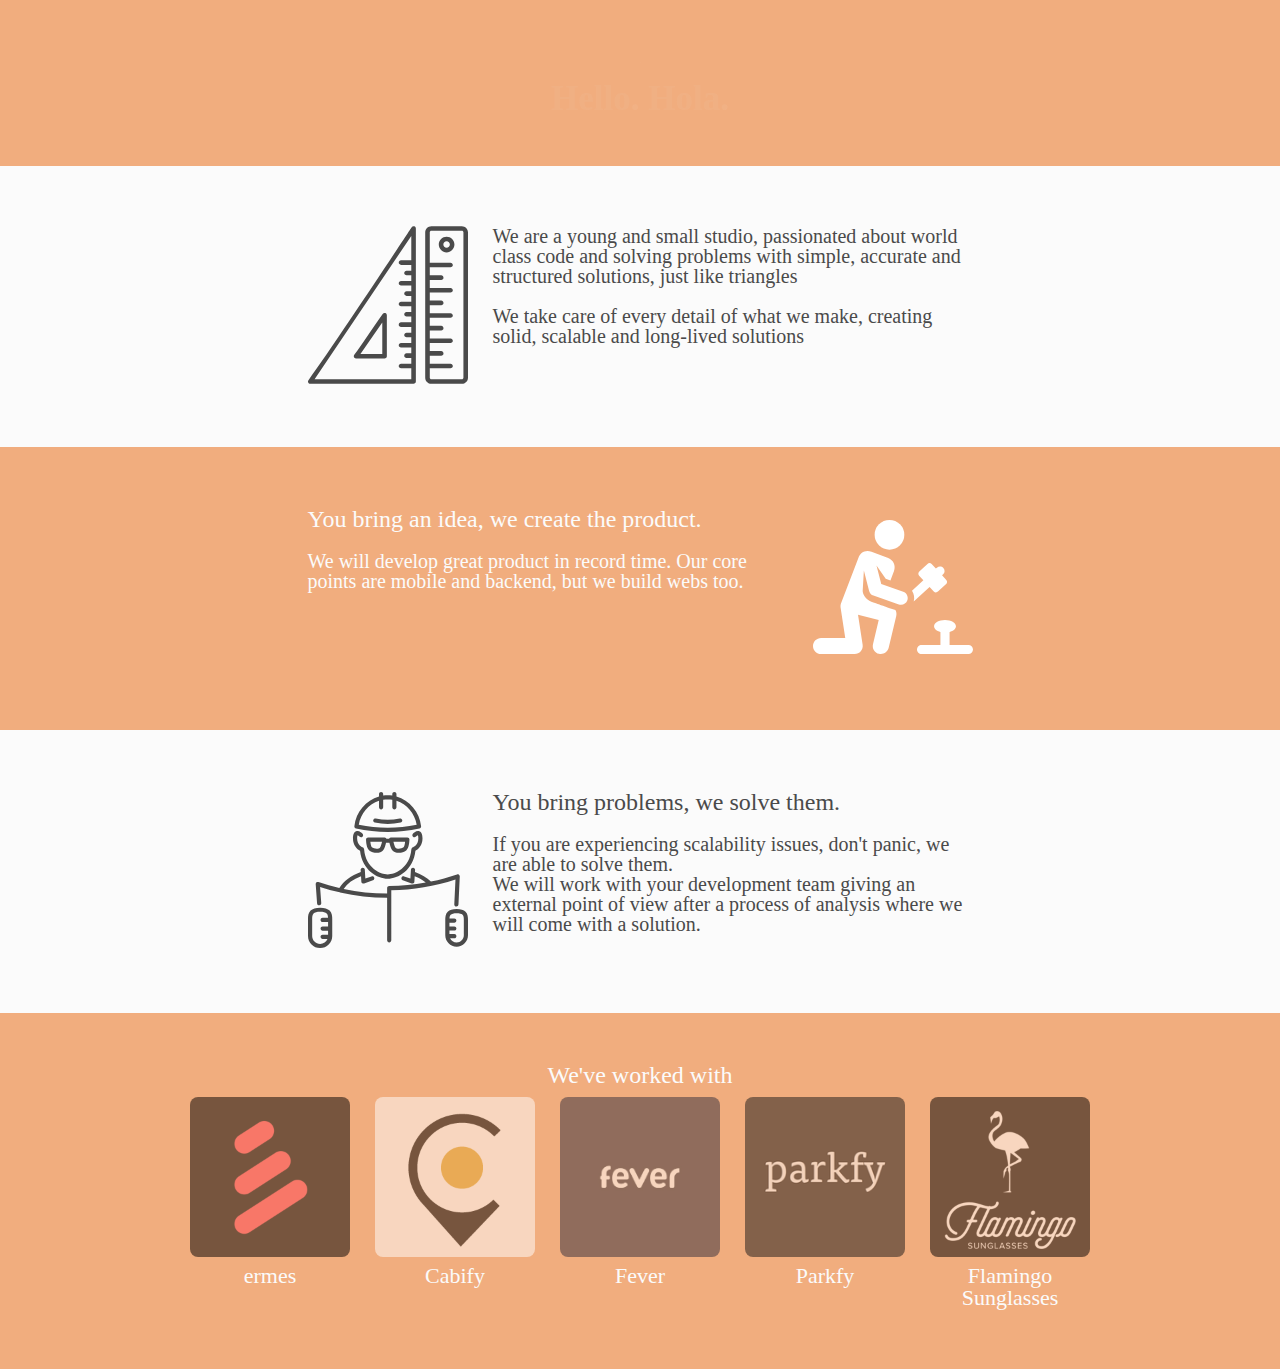
==== index.html @ 7c4f5109 "First?" ====
<!DOCTYPE html>
<html>
  <head>
    <meta charset="utf-8">
    <title>Triangle Studio</title>
    <link rel="icon" href="favicon.ico">
    <link rel="stylesheet" href="css/reset.css" media="screen" charset="utf-8">
    <link rel="stylesheet" href="css/master.css" media="screen" charset="utf-8">
  </head>
  <body>
    <header>
      <img src="img/triangle.svg">
      <h1>
        <a>Hello</a>.
        <a>Hola</a>.
      </h1>
    </header>
    <section>
      <article class="secondary">
        <div class="grid">
          <figure class="col col-6">
            <img class="black" src="img/drawing.svg">
          </figure>
          <div class="col col-2">
            <p>
              We are a young and small studio, passionated about world class code and solving problems with simple, accurate and structured solutions, just like <b>triangles</b>
            </p>
            <br />
            <p>
              We take care of every detail of what we make, creating solid, scalable and long-lived solutions
            </p>
          </div>
        </div>
      </article>
      <article class="primary">
        <div class="grid">
          <div class="col col-2">
            <h3>
              You bring an idea, we create the product.
            </h3>
            <br />
            <p>
              We will develop great product in record time.
              Our core points are mobile and backend, but we build webs too.
            </p>
          </div>
          <figure class="col col-6">
            <img class="white" src="img/construction.svg">
          </figure>
        </div>
      </article>
      <article class="secondary">
        <div class="grid">
          <figure class="col col-6">
            <img class="black" src="img/architect.svg">
          </figure>
          <div class="col col-2">
            <h3>
              You bring problems, we solve them.
            </h3>
            <br />
            <p>
              If you are experiencing scalability issues, don't panic, we are able to solve them.
            </p>
            <p>
              We will work with your development team giving an external point of view after a process of analysis where we will come with a solution.
            </p>
          </div>
        </div>
      </article>
      <article class="primary">
        <div class="grid">
          <h3>
            We've worked with
          </h3>
          <figure class="col col-6">
            <img class="rounded-thumb" src="img/ermes.png">
            <p>ermes</p>
          </figure>
          <figure class="col col-6">
            <img class="rounded-thumb" src="img/cabify.png">
            <p>Cabify</p>
          </figure>
          <figure class="col col-6">
            <img class="rounded-thumb" src="img/fever.jpg">
            <p>Fever</p>
          </figure>
          <figure class="col col-6">
            <img class="rounded-thumb" src="img/parkfy.png">
            <p>Parkfy</p>
          </figure>
          <figure class="col col-6">
            <img class="rounded-thumb" src="img/flamingo.png">
            <p>Flamingo Sunglasses</p>
          </figure>
        </div>
      </article>
    </section>
  </body>
</html>
---- css/master.css ----
/* https://coolors.co/app/631d76-9e4770-fbfbfb-2e2532-201a23 */

@keyframes logo {
  100% {
    width: 250px;
    opacity: 1;
  }
}

@keyframes salute {
  100% {
    opacity: 1;
  }
}

@keyframes visible-thumb {
  100% {
    opacity: 1;
  }
}

html, body {
  font-family: 'Helvetica Neue';
  background-color: #F1AD7E;
  color: #FBFBFB
}

b {
  font-weight: 400;
}

header {
  margin-top: 50px;
  text-align: center;
}

header > img {
  width: 1px;
  opacity: 0.05;
  animation: logo 3.5s forwards;
}

header > h1 {
  padding-top: 15px;
  font-size: 35px;
  font-weight: 600;
  opacity: 0.05;
  animation: salute 3.5s forwards;
}

header > h1 > a {
  color: #E8E8E8;
}

header > h1 > a:hover {
  text-decoration: underline;
}

section {
  margin-top: 50px;
}

article {
  text-align: center;
  font-size: 20px;
  font-weight: 100;
}

article h3 {
  font-size: 24px;
  font-weight: 300;
}

article.secondary {
  background-color: #FBFBFB;
  color: #4A4A4A;
}

article.primary {
  background-color: transparent;
  color: #FBFBFB;
}

figure > img {
  width: 100%;
}

figure > p {
  padding-top: 5px;
  text-align: center;
  font-size: 22px;
}

img.rounded-thumb {
  border-radius: 8px;
  opacity: 0.5;
}

img.rounded-thumb:hover {
  animation: visible-thumb 1s forwards;
}

div.grid {
  padding: 50px 25px;
}

div.grid > .col {
  vertical-align: text-top;
  text-align: left;
  display: inline-block;
  padding: 10px;
}

div.grid > .col-1 {
  width: 960px;
}

div.grid > .col-2 {
  width: 480px;
}

div.grid > .col-3 {
  width: 320px;
}

div.grid > .col-4 {
  width: 240px;
}

div.grid > .col-5 {
  width: 192px;
}

div.grid > .col-6 {
  width: 160px;
}

div.grid > .col-7 {
  width: 137px;
}

div.grid > .col-8 {
  width: 120px;
}
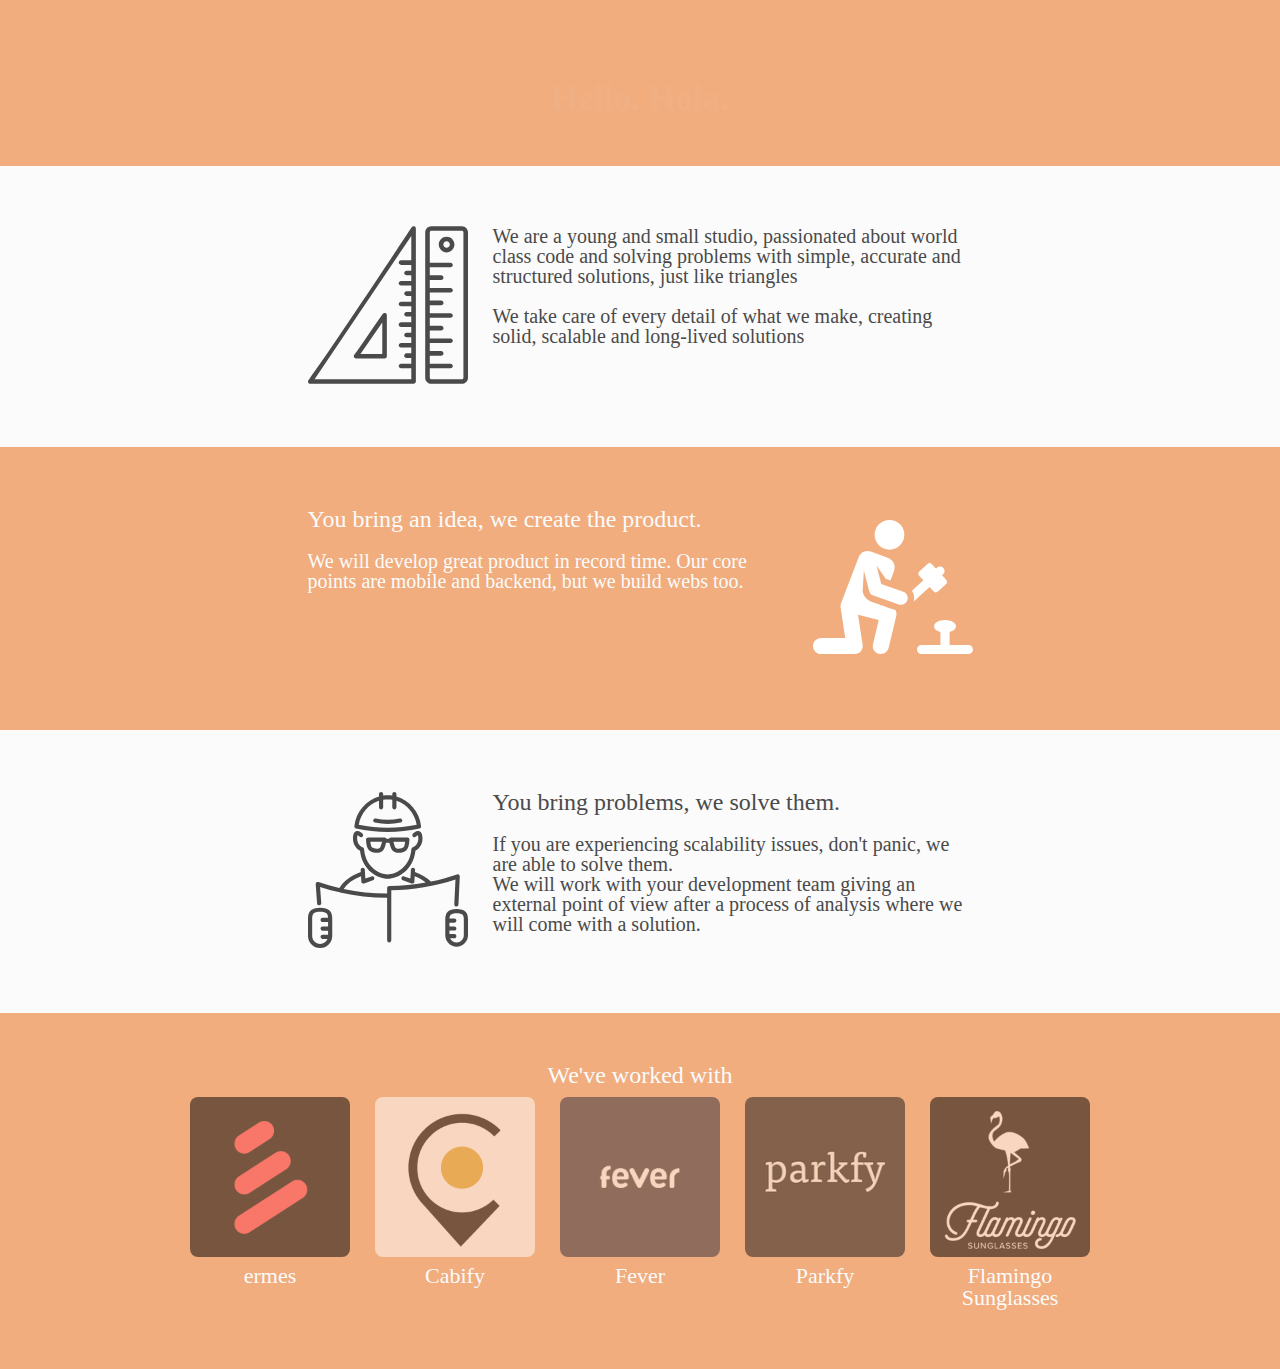
==== commit 88f7c73e: "Changes" ====
--- a/index.html
+++ b/index.html
@@ -23,11 +23,11 @@
           </figure>
           <div class="col col-2">
             <p>
-              We are a young and small studio, passionated about world class code and solving problems with simple, accurate and structured solutions, just like <b>triangles</b>
+              We are a young and small studio, passionated about world class code and solving problems with <b>simple</b>, <b>accurate</b> and <b>structured</b> solutions, just like <b>triangles</b>
             </p>
             <br />
             <p>
-              We take care of every detail of what we make, creating solid, scalable and long-lived solutions
+              We take care of every detail of what we make, creating <b>solid</b>, <b>scalable</b> and <b>long-lived</b> solutions
             </p>
           </div>
         </div>
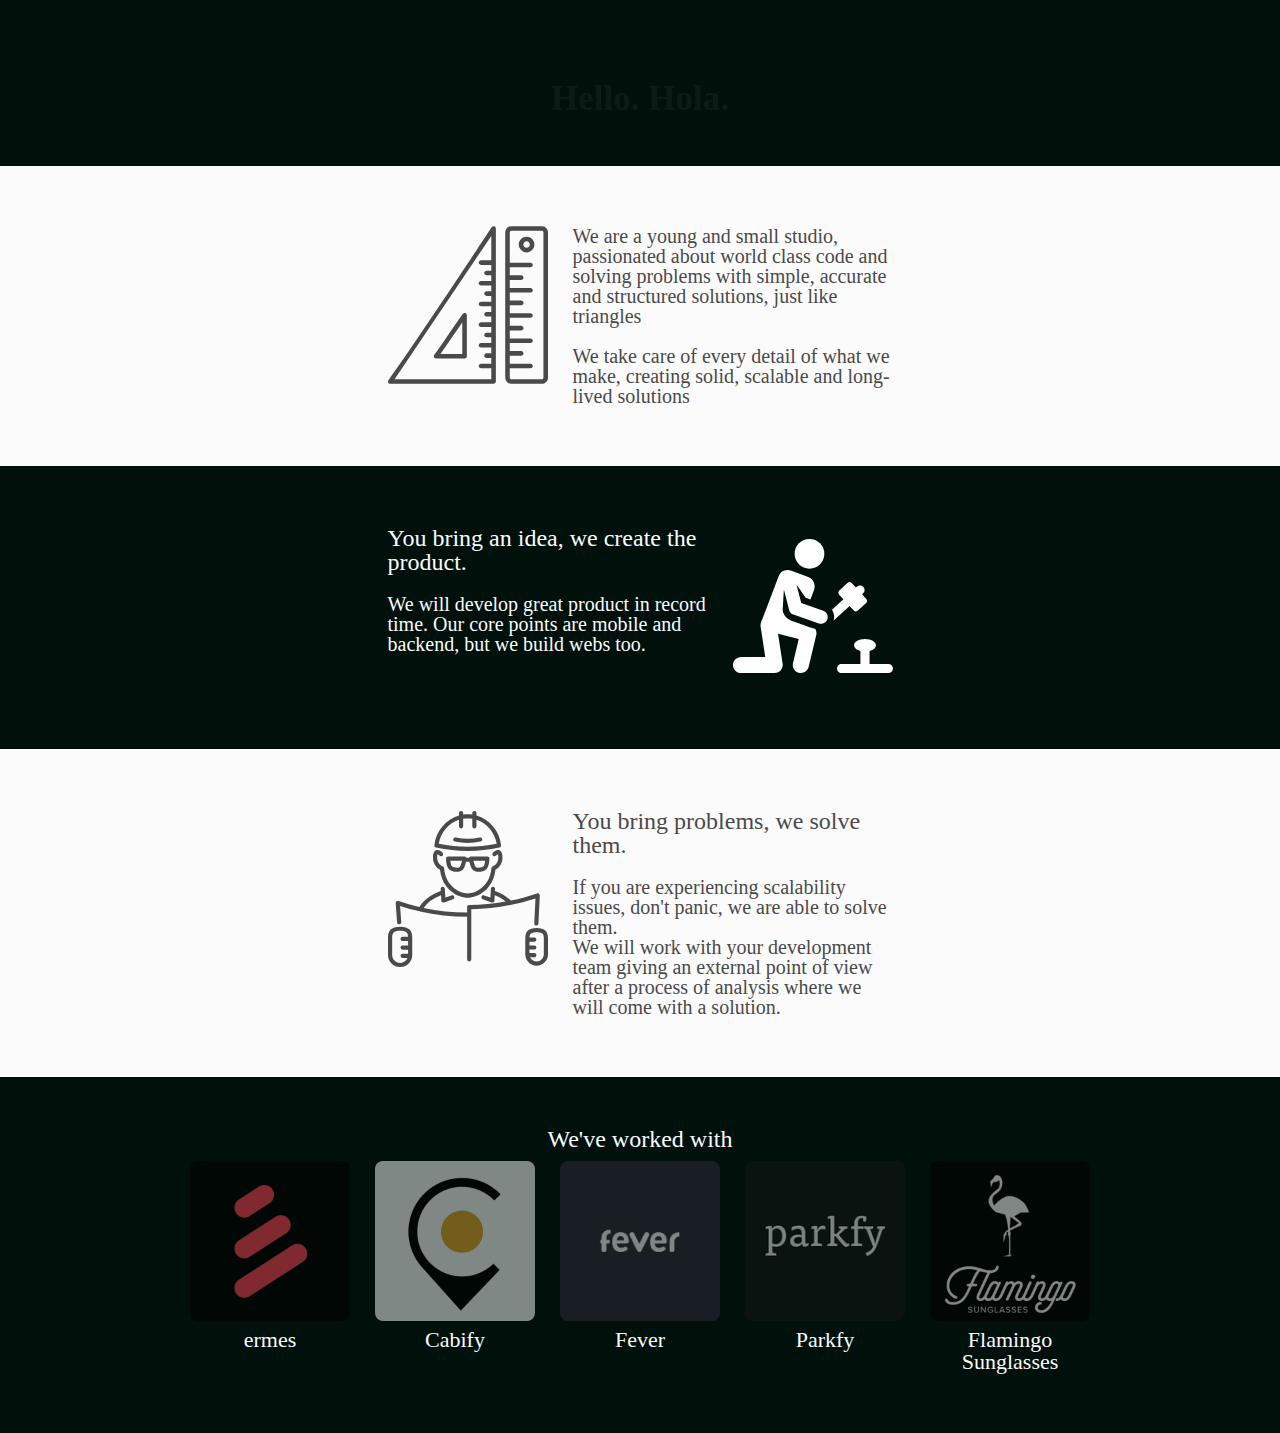
==== commit 7796d812: "Changes" ====
--- a/index.html
+++ b/index.html
@@ -6,6 +6,7 @@
     <link rel="icon" href="favicon.ico">
     <link rel="stylesheet" href="css/reset.css" media="screen" charset="utf-8">
     <link rel="stylesheet" href="css/master.css" media="screen" charset="utf-8">
+    <meta name="viewport" content="width=device-width, initial-scale=1.0">
   </head>
   <body>
     <header>
@@ -21,7 +22,7 @@
           <figure class="col col-6">
             <img class="black" src="img/drawing.svg">
           </figure>
-          <div class="col col-2">
+          <div class="col col-3">
             <p>
               We are a young and small studio, passionated about world class code and solving problems with <b>simple</b>, <b>accurate</b> and <b>structured</b> solutions, just like <b>triangles</b>
             </p>
@@ -34,7 +35,7 @@
       </article>
       <article class="primary">
         <div class="grid">
-          <div class="col col-2">
+          <div class="col col-3">
             <h3>
               You bring an idea, we create the product.
             </h3>
@@ -54,7 +55,7 @@
           <figure class="col col-6">
             <img class="black" src="img/architect.svg">
           </figure>
-          <div class="col col-2">
+          <div class="col col-3">
             <h3>
               You bring problems, we solve them.
             </h3>
--- a/css/master.css
+++ b/css/master.css
@@ -21,7 +21,7 @@
 
 html, body {
   font-family: 'Helvetica Neue';
-  background-color: #F1AD7E;
+  background-color: #00100B;
   color: #FBFBFB
 }
 
@@ -104,6 +104,10 @@
   padding: 50px 25px;
 }
 
+div.grid p {
+  width: 100%;
+}
+
 div.grid > .col {
   vertical-align: text-top;
   text-align: left;
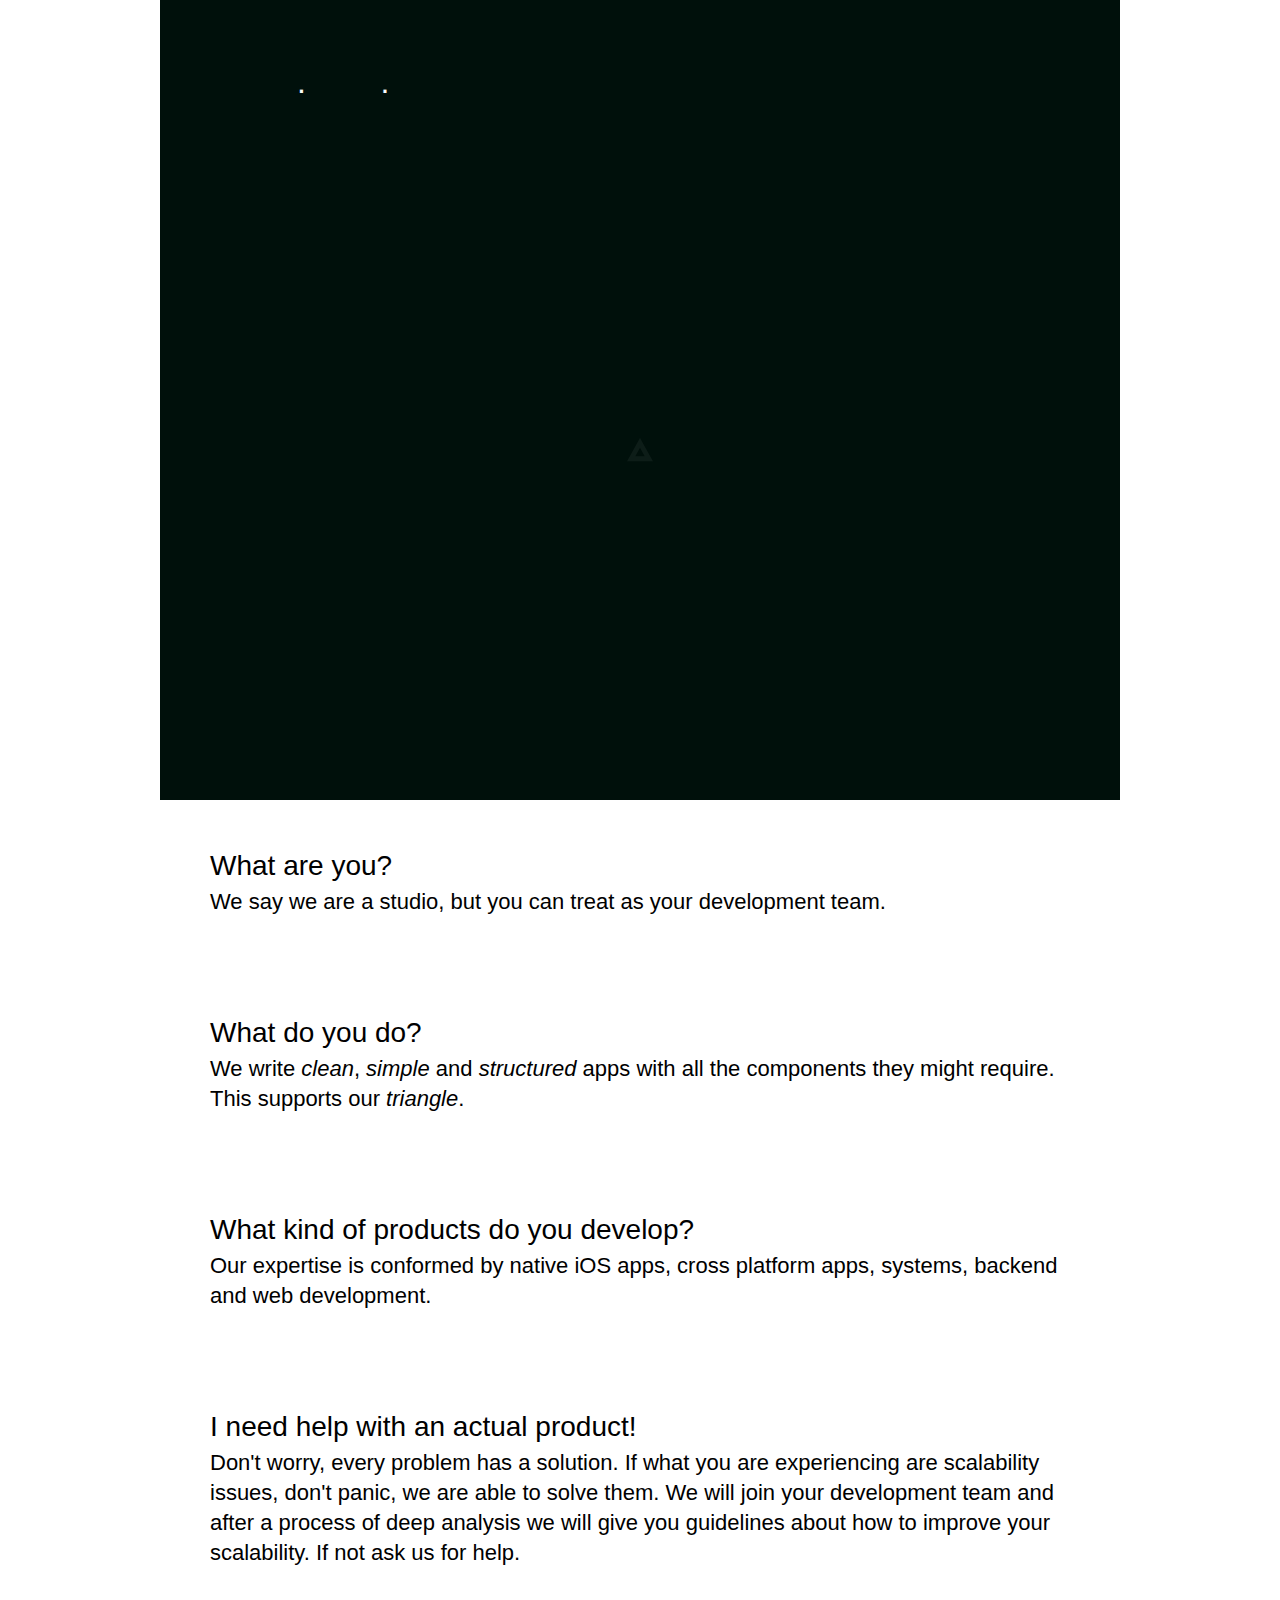
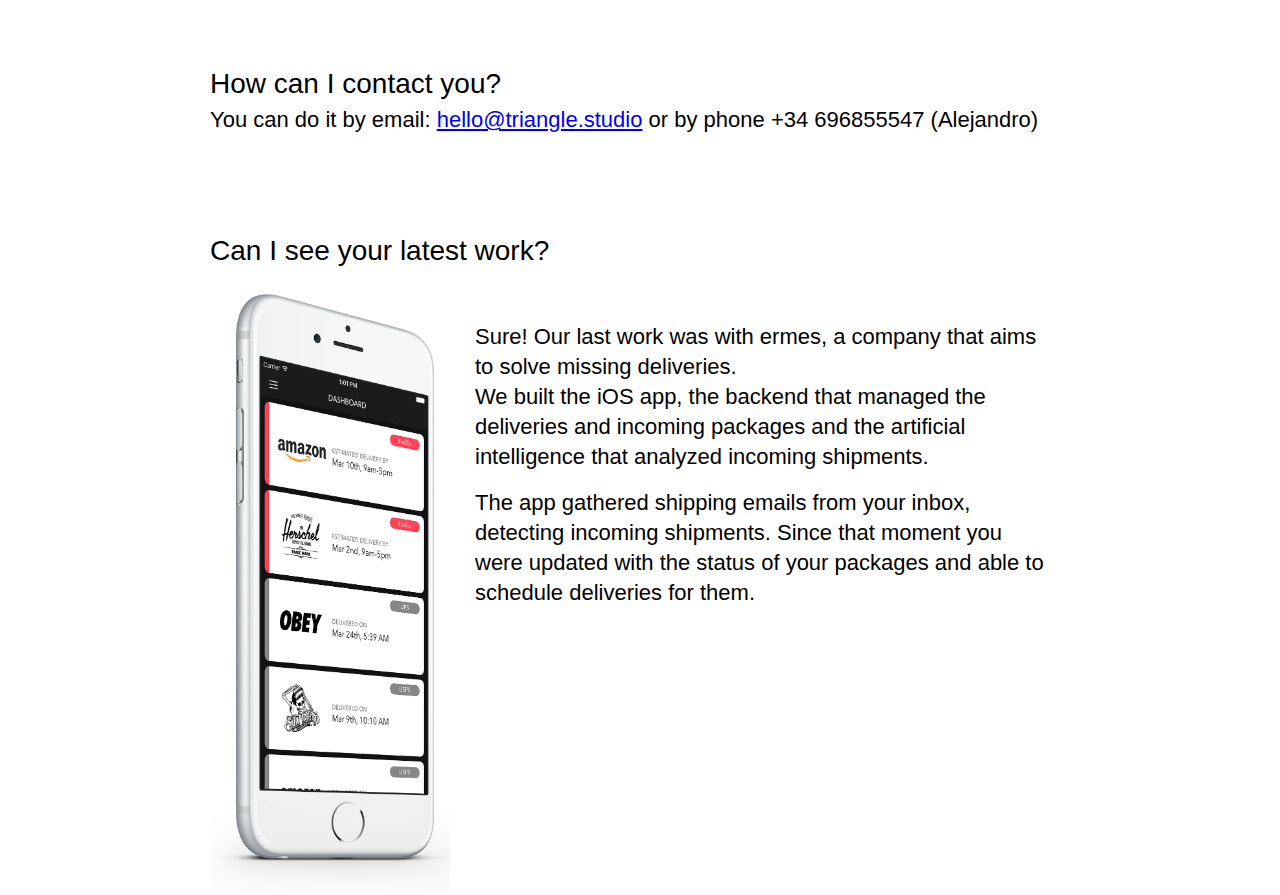
==== commit 53f5b5bb: "Better?" ====
--- a/index.html
+++ b/index.html
@@ -10,92 +10,62 @@
   </head>
   <body>
     <header>
-      <img src="img/triangle.svg">
       <h1>
-        <a>Hello</a>.
-        <a>Hola</a>.
+        <a href="#start">Hello</a>.
+        <a href="es#start">Hola</a>.
       </h1>
+      <img src="img/triangle.svg" />
     </header>
-    <section>
-      <article class="secondary">
-        <div class="grid">
-          <figure class="col col-6">
-            <img class="black" src="img/drawing.svg">
-          </figure>
-          <div class="col col-3">
-            <p>
-              We are a young and small studio, passionated about world class code and solving problems with <b>simple</b>, <b>accurate</b> and <b>structured</b> solutions, just like <b>triangles</b>
-            </p>
-            <br />
-            <p>
-              We take care of every detail of what we make, creating <b>solid</b>, <b>scalable</b> and <b>long-lived</b> solutions
-            </p>
-          </div>
-        </div>
+    <section class="faq" id="start">
+      <article>
+        <h2>What are you?</h2>
+        <p>
+          We say we are a <b>studio</b>, but you can treat as your <b>development team</b>.
+        </p>
       </article>
-      <article class="primary">
-        <div class="grid">
-          <div class="col col-3">
-            <h3>
-              You bring an idea, we create the product.
-            </h3>
-            <br />
-            <p>
-              We will develop great product in record time.
-              Our core points are mobile and backend, but we build webs too.
-            </p>
-          </div>
-          <figure class="col col-6">
-            <img class="white" src="img/construction.svg">
-          </figure>
-        </div>
+      <article>
+        <h2>What do you do?</h2>
+        <p>
+          We write <i>clean</i>, <i>simple</i> and <i>structured</i> <b>apps</b> with all the components they might require. This supports our <i>triangle</i>.
+        </p>
       </article>
-      <article class="secondary">
-        <div class="grid">
-          <figure class="col col-6">
-            <img class="black" src="img/architect.svg">
-          </figure>
-          <div class="col col-3">
-            <h3>
-              You bring problems, we solve them.
-            </h3>
-            <br />
-            <p>
-              If you are experiencing scalability issues, don't panic, we are able to solve them.
-            </p>
-            <p>
-              We will work with your development team giving an external point of view after a process of analysis where we will come with a solution.
-            </p>
-          </div>
-        </div>
+      <article>
+        <h2>What kind of products do you develop?</h2>
+        <p>
+          Our expertise is conformed by native iOS apps, cross platform apps, systems, backend and web development.
+        </p>
       </article>
-      <article class="primary">
-        <div class="grid">
-          <h3>
-            We've worked with
-          </h3>
-          <figure class="col col-6">
-            <img class="rounded-thumb" src="img/ermes.png">
-            <p>ermes</p>
-          </figure>
-          <figure class="col col-6">
-            <img class="rounded-thumb" src="img/cabify.png">
-            <p>Cabify</p>
-          </figure>
-          <figure class="col col-6">
-            <img class="rounded-thumb" src="img/fever.jpg">
-            <p>Fever</p>
-          </figure>
-          <figure class="col col-6">
-            <img class="rounded-thumb" src="img/parkfy.png">
-            <p>Parkfy</p>
-          </figure>
-          <figure class="col col-6">
-            <img class="rounded-thumb" src="img/flamingo.png">
-            <p>Flamingo Sunglasses</p>
-          </figure>
+      <article>
+        <h2>I need help with an actual product!</h2>
+        <p>
+           Don't worry, every problem has a solution. If what you are experiencing are scalability issues, don't panic, we are able to solve them. We will join your development team and after a process of deep analysis we will give you guidelines about how to improve your scalability. If not ask us for help.
+        </p>
+      </article>
+      <article>
+        <h2>How can I contact you?</h2>
+        <p>
+           You can do it by email: <a href="mailto:hello@triangle.studio">hello@triangle.studio</a> or by phone +34 <b>696855547</b> (Alejandro)
+        </p>
+      </article>
+      <article>
+        <h2>Can I see your latest work?</h2>
+        <figure class="showcase">
+          <img src="img/ermes-1.png" />
+        </figure>
+        <div class="description">
+          <p>
+            Sure! Our last work was with ermes, a company that aims to solve missing deliveries.
+          </p>
+          <p>
+            We built the iOS app, the backend that managed the deliveries and incoming packages and the artificial intelligence that analyzed incoming shipments.
+          </p>
+          <br />
+          <p>
+            The app gathered shipping emails from your inbox, detecting incoming shipments. Since that moment you were updated with the status of your packages and able to schedule deliveries for them.
+          </p>
         </div>
       </article>
     </section>
+    <footer></footer>
   </body>
 </html>
--- a/css/master.css
+++ b/css/master.css
@@ -1,148 +1,93 @@
-/* https://coolors.co/app/631d76-9e4770-fbfbfb-2e2532-201a23 */
+body {
+  font-family: 'Helvetica Neue', 'Helvetica', 'Arial';
+  max-width: 960px;
+  min-width: 360px;
+  position: absolute;
+  top: 0; left: 0; right: 0; bottom: 0;
+  margin: auto;
+}
 
-@keyframes logo {
+@keyframes appear {
   100% {
-    width: 250px;
-    opacity: 1;
+    height: 12em;
+    opacity: 1.0;
   }
 }
 
-@keyframes salute {
-  100% {
-    opacity: 1;
-  }
-}
-
-@keyframes visible-thumb {
-  100% {
-    opacity: 1;
-  }
-}
-
-html, body {
-  font-family: 'Helvetica Neue';
+header {
+  width: 100%;
+  height: 800px;
   background-color: #00100B;
-  color: #FBFBFB
-}
-
-b {
-  font-weight: 400;
-}
-
-header {
-  margin-top: 50px;
-  text-align: center;
 }
 
 header > img {
-  width: 1px;
+  position: absolute;
+  top: 0; left: 0; right: 0; bottom: 0;
+  margin: auto;
   opacity: 0.05;
-  animation: logo 3.5s forwards;
+  animation: appear 3.5s forwards;
+  height: 1.5em;
 }
 
 header > h1 {
-  padding-top: 15px;
-  font-size: 35px;
-  font-weight: 600;
-  opacity: 0.05;
-  animation: salute 3.5s forwards;
+  position: relative;
+  top: 2em;
+  left: 2em;
+  color: #FBFBFB;
+  font-size: 32px;
+  line-height: 36px;
 }
 
 header > h1 > a {
-  color: #E8E8E8;
+  color: #FBFBFB;
+  opacity: 0;
+  animation: appear 2.0s forwards;
 }
 
 header > h1 > a:hover {
+  opacity: 0.6;
   text-decoration: underline;
 }
 
 section {
-  margin-top: 50px;
-}
-
-article {
-  text-align: center;
-  font-size: 20px;
-  font-weight: 100;
-}
-
-article h3 {
-  font-size: 24px;
-  font-weight: 300;
-}
-
-article.secondary {
-  background-color: #FBFBFB;
-  color: #4A4A4A;
-}
-
-article.primary {
-  background-color: transparent;
-  color: #FBFBFB;
-}
-
-figure > img {
   width: 100%;
 }
 
-figure > p {
-  padding-top: 5px;
-  text-align: center;
-  font-size: 22px;
+section > article {
+  padding: 50px 50px 50px 50px;
 }
 
-img.rounded-thumb {
-  border-radius: 8px;
-  opacity: 0.5;
+section article p {
+  font-size: 22px;
+  font-weight: 200;
+  line-height: 30px;
+  vertical-align: text-top;
 }
 
-img.rounded-thumb:hover {
-  animation: visible-thumb 1s forwards;
+section > article > div.description {
+  display: inline-block;
+  max-width: 580px;
+  min-width: 360px;
+  padding-top: 50px;
 }
 
-div.grid {
-  padding: 50px 25px;
+section > article > h2 {
+  font-size: 28px;
+  font-weight: 400;
+  line-height: 32px;
+  padding-bottom: 5px;
 }
 
-div.grid p {
+section > article > figure {
+  float: left;
+  display: inline-block;
+  width: 240px;
+  padding-right: 25px;
+}
+
+figure.showcase > img {
   width: 100%;
 }
 
-div.grid > .col {
-  vertical-align: text-top;
-  text-align: left;
-  display: inline-block;
-  padding: 10px;
-}
-
-div.grid > .col-1 {
-  width: 960px;
-}
-
-div.grid > .col-2 {
-  width: 480px;
-}
-
-div.grid > .col-3 {
-  width: 320px;
-}
-
-div.grid > .col-4 {
-  width: 240px;
-}
-
-div.grid > .col-5 {
-  width: 192px;
-}
-
-div.grid > .col-6 {
-  width: 160px;
-}
-
-div.grid > .col-7 {
-  width: 137px;
-}
-
-div.grid > .col-8 {
-  width: 120px;
-}
+b { font-weight: 500; }
+i { font-style: italic; }
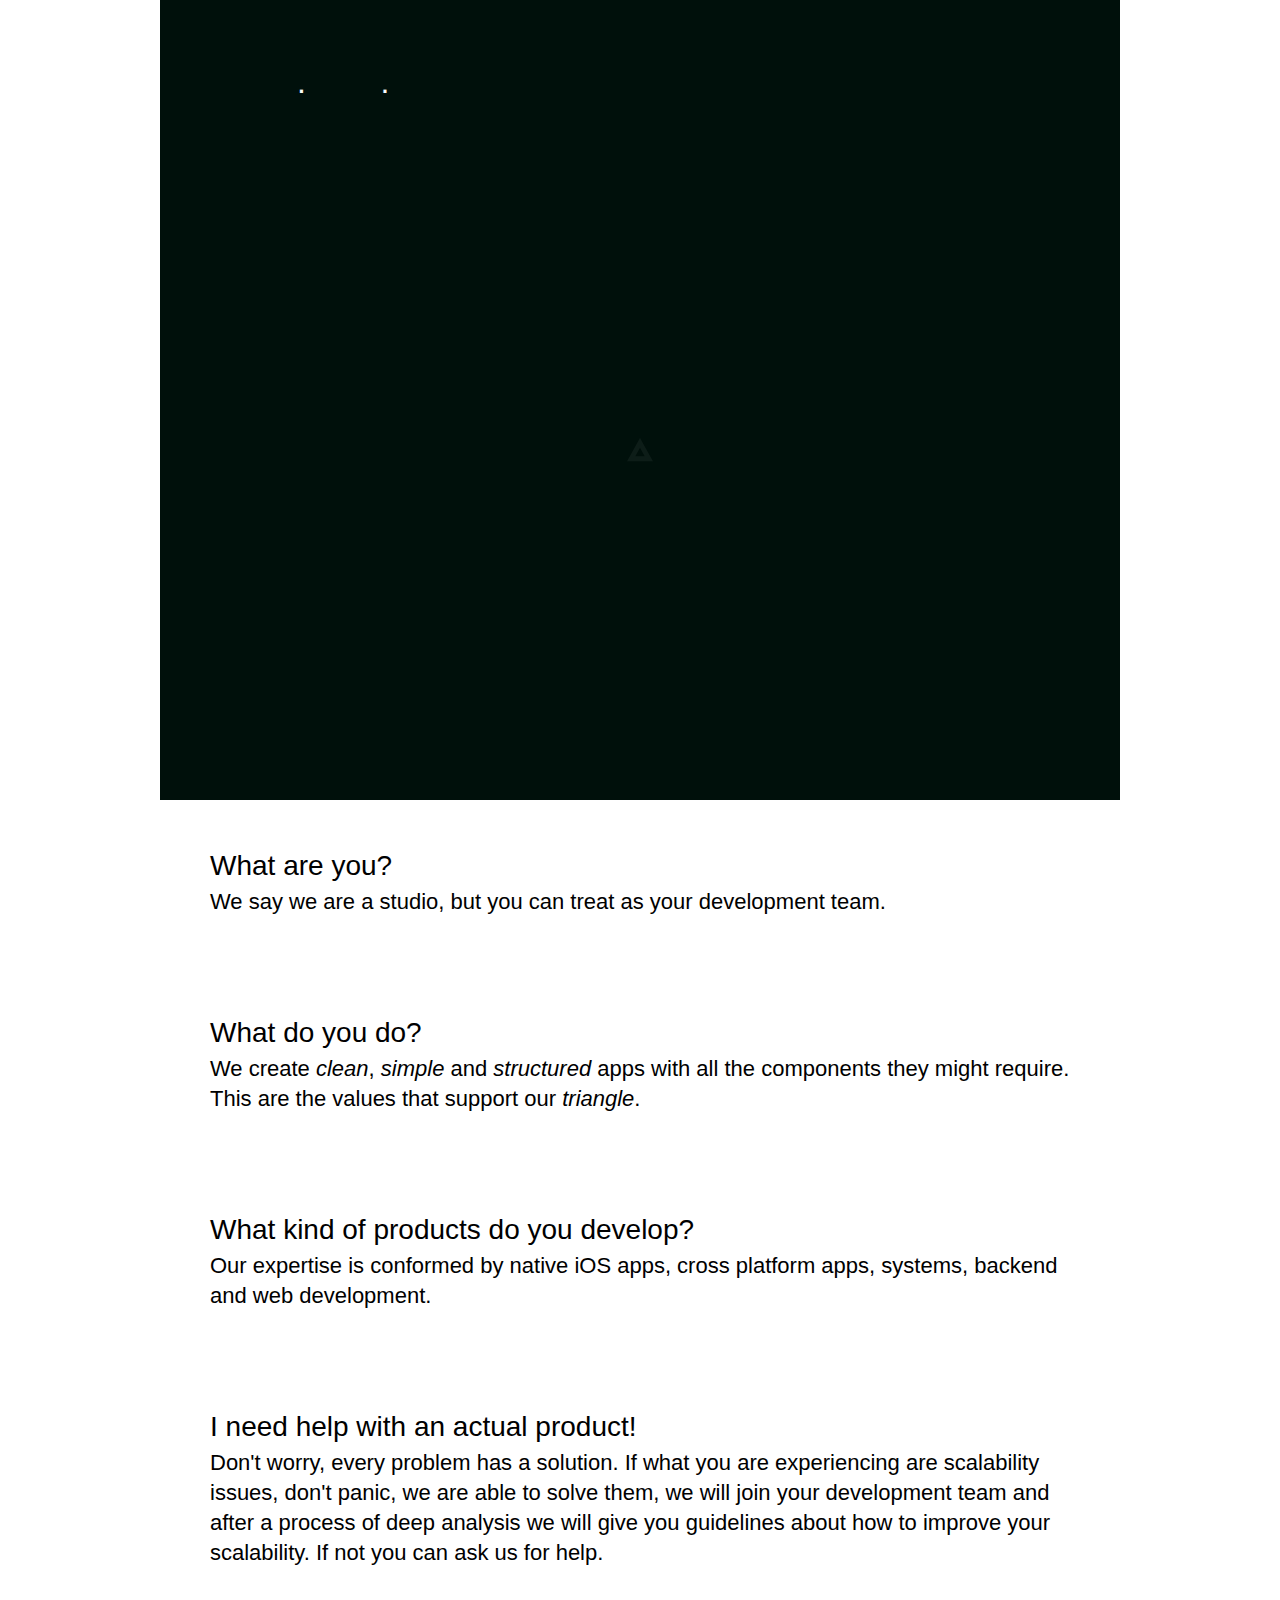
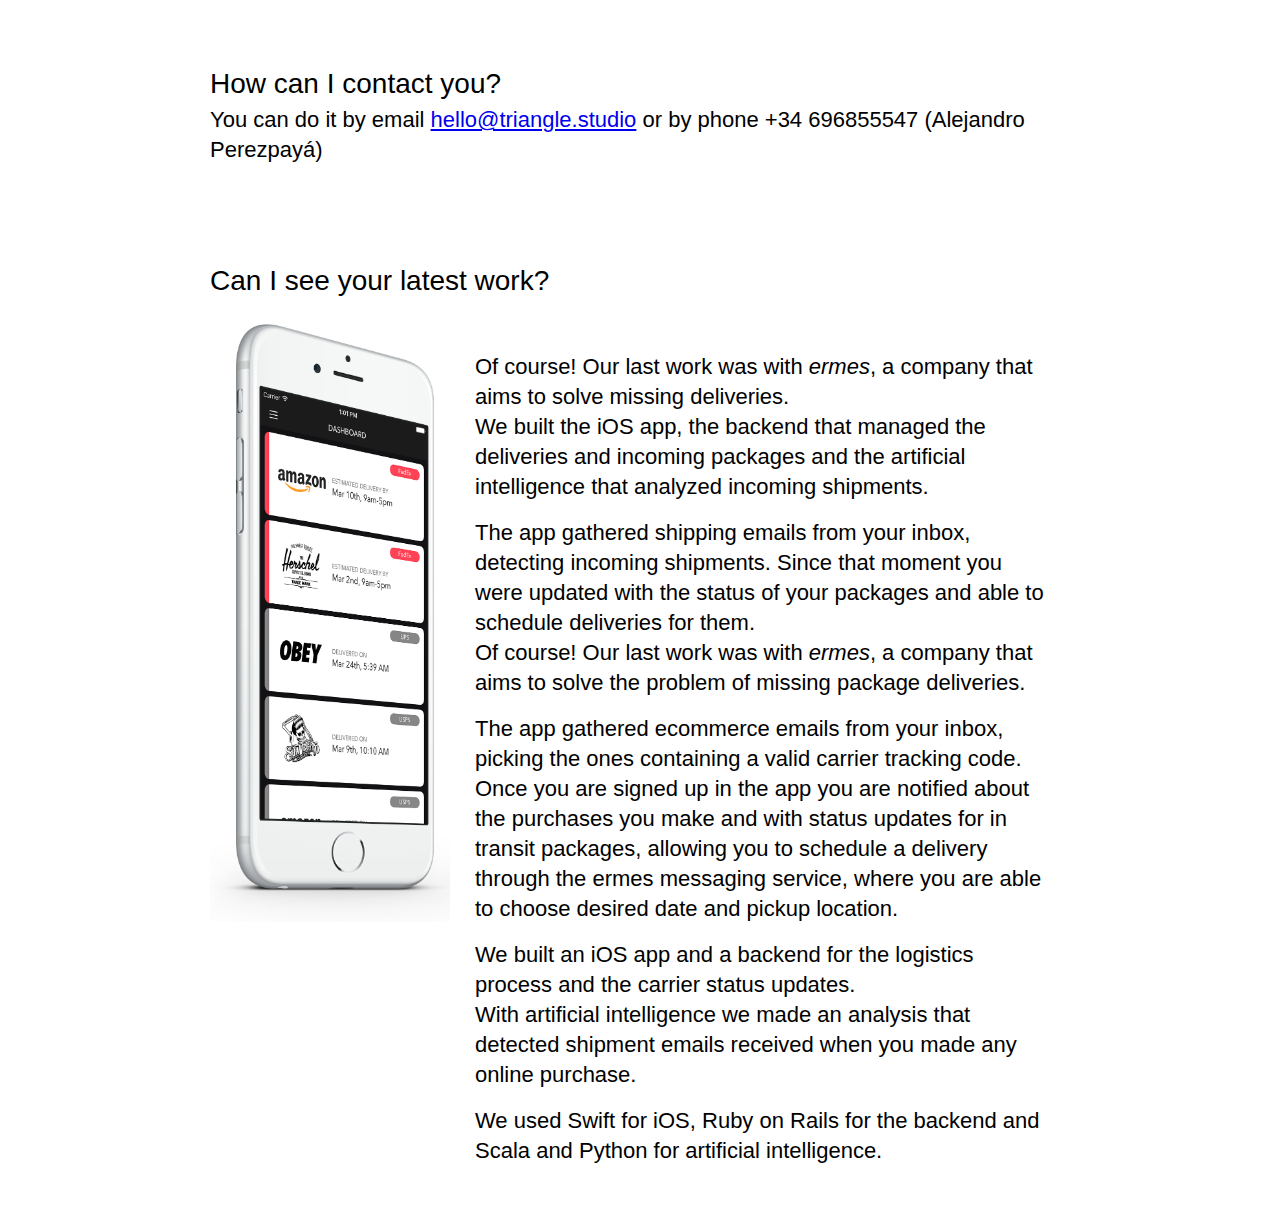
==== commit a0addc86: "Ready" ====
--- a/index.html
+++ b/index.html
@@ -12,7 +12,7 @@
     <header>
       <h1>
         <a href="#start">Hello</a>.
-        <a href="es#start">Hola</a>.
+        <a href="es.html#start">Hola</a>.
       </h1>
       <img src="img/triangle.svg" />
     </header>
@@ -26,7 +26,7 @@
       <article>
         <h2>What do you do?</h2>
         <p>
-          We write <i>clean</i>, <i>simple</i> and <i>structured</i> <b>apps</b> with all the components they might require. This supports our <i>triangle</i>.
+          We create <i>clean</i>, <i>simple</i> and <i>structured</i> <b>apps</b> with all the components they might require. This are the values that support our <i>triangle</i>.
         </p>
       </article>
       <article>
@@ -38,13 +38,13 @@
       <article>
         <h2>I need help with an actual product!</h2>
         <p>
-           Don't worry, every problem has a solution. If what you are experiencing are scalability issues, don't panic, we are able to solve them. We will join your development team and after a process of deep analysis we will give you guidelines about how to improve your scalability. If not ask us for help.
+           Don't worry, every problem has a solution. If what you are experiencing are scalability issues, don't panic, we are able to solve them, we will join your development team and after a process of deep analysis we will give you guidelines about how to improve your scalability. If not you can ask us for help.
         </p>
       </article>
       <article>
         <h2>How can I contact you?</h2>
         <p>
-           You can do it by email: <a href="mailto:hello@triangle.studio">hello@triangle.studio</a> or by phone +34 <b>696855547</b> (Alejandro)
+           You can do it by email <a href="mailto:hello@triangle.studio">hello@triangle.studio</a> or by phone +34 <b>696855547</b> (Alejandro Perezpayá)
         </p>
       </article>
       <article>
@@ -54,7 +54,7 @@
         </figure>
         <div class="description">
           <p>
-            Sure! Our last work was with ermes, a company that aims to solve missing deliveries.
+            Of course! Our last work was with <i>ermes</i>, a company that aims to solve missing deliveries.
           </p>
           <p>
             We built the iOS app, the backend that managed the deliveries and incoming packages and the artificial intelligence that analyzed incoming shipments.
@@ -63,6 +63,24 @@
           <p>
             The app gathered shipping emails from your inbox, detecting incoming shipments. Since that moment you were updated with the status of your packages and able to schedule deliveries for them.
           </p>
+          <p>
+            Of course! Our last work was with <i>ermes</i>, a company that aims to solve the problem of missing package deliveries.
+          </p>
+          <br />
+          <p>
+            The app gathered ecommerce emails from your inbox, picking the ones containing a valid carrier tracking code. Once you are signed up in the app you are notified about the purchases you make and with status updates for in transit packages, allowing you to schedule a delivery through the ermes messaging service, where you are able to choose desired date and pickup location.
+          </p>
+          <br />
+          <p>
+            We built an iOS app and a backend for the logistics process and the carrier status updates.
+          </p>
+          <p>
+            With artificial intelligence we made an analysis that detected shipment emails received when you made any online purchase.
+          </p>
+          <br />
+          <p>
+            We used Swift for iOS, Ruby on Rails for the backend and Scala and Python for artificial intelligence.
+          </p>
         </div>
       </article>
     </section>
--- a/css/master.css
+++ b/css/master.css
@@ -9,7 +9,7 @@
 
 @keyframes appear {
   100% {
-    height: 12em;
+    height: 16em;
     opacity: 1.0;
   }
 }
@@ -25,7 +25,7 @@
   top: 0; left: 0; right: 0; bottom: 0;
   margin: auto;
   opacity: 0.05;
-  animation: appear 3.5s forwards;
+  animation: appear 1.5s forwards;
   height: 1.5em;
 }
 
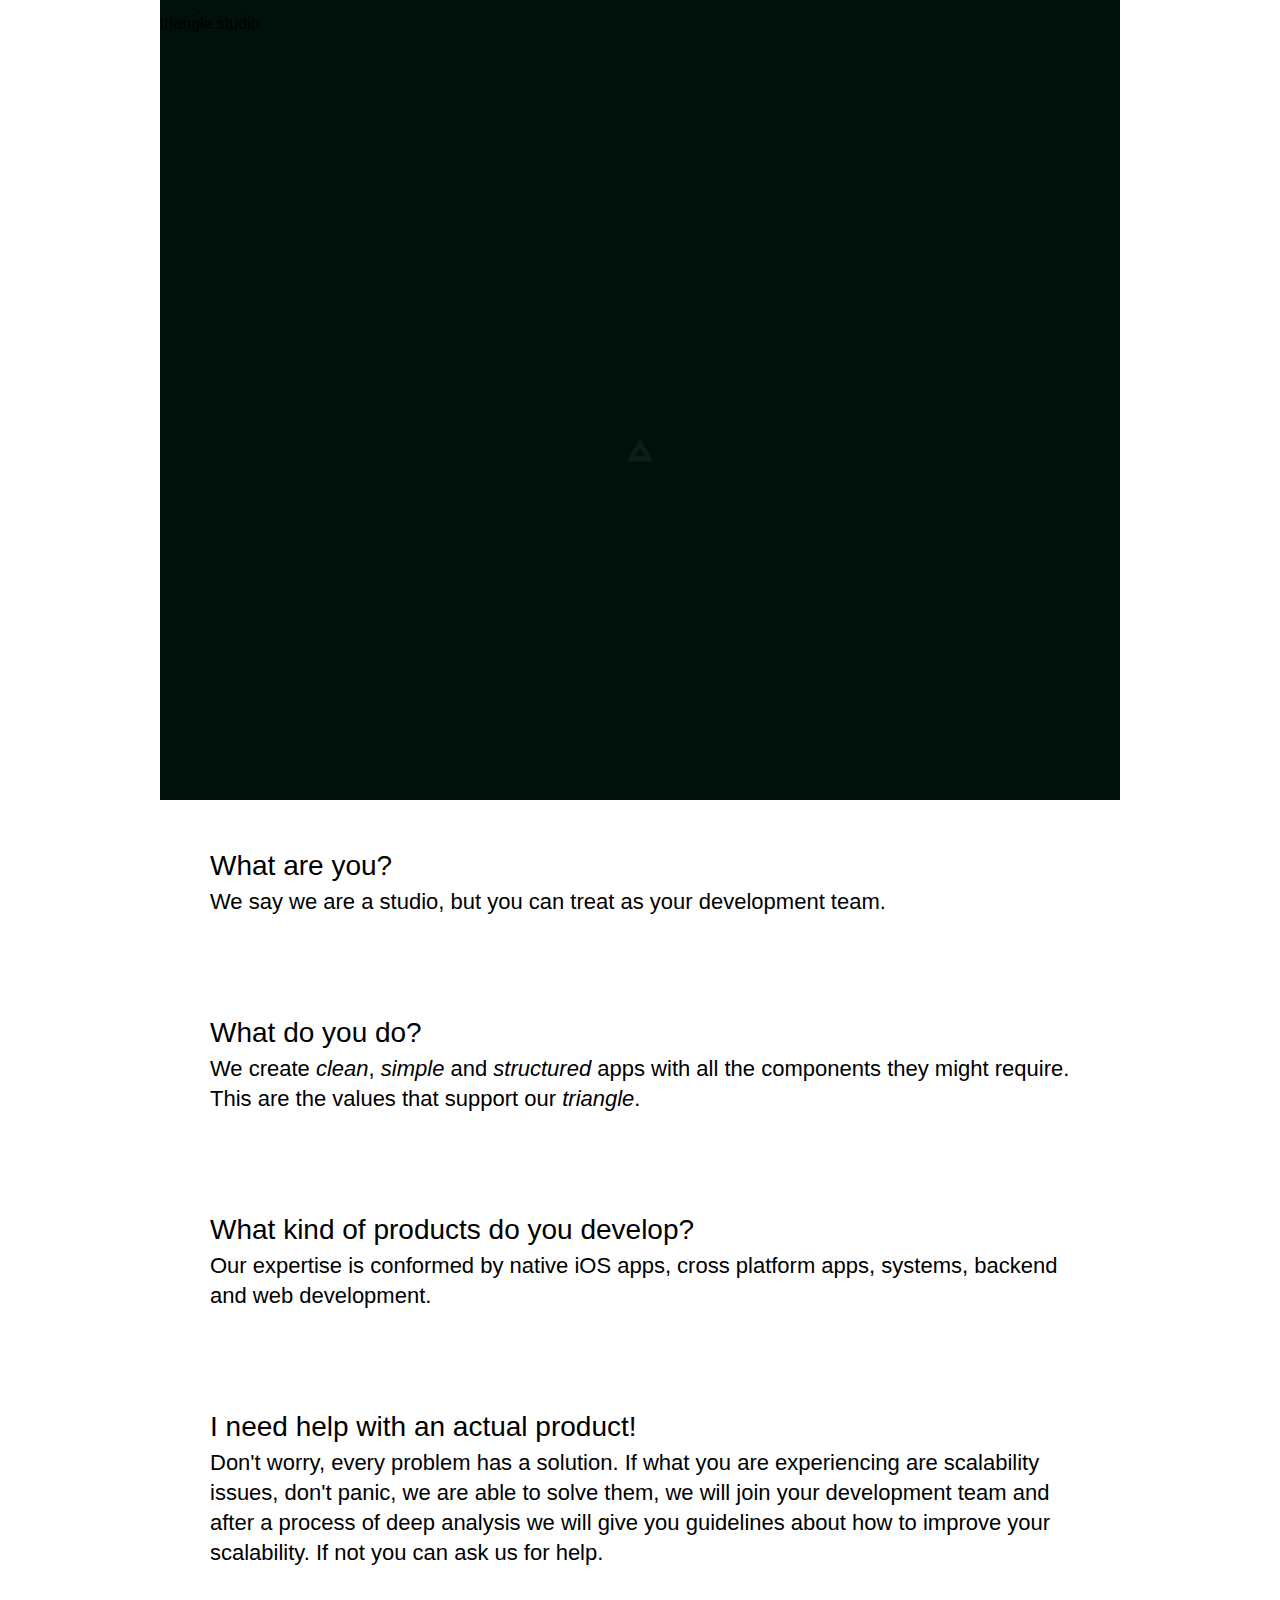
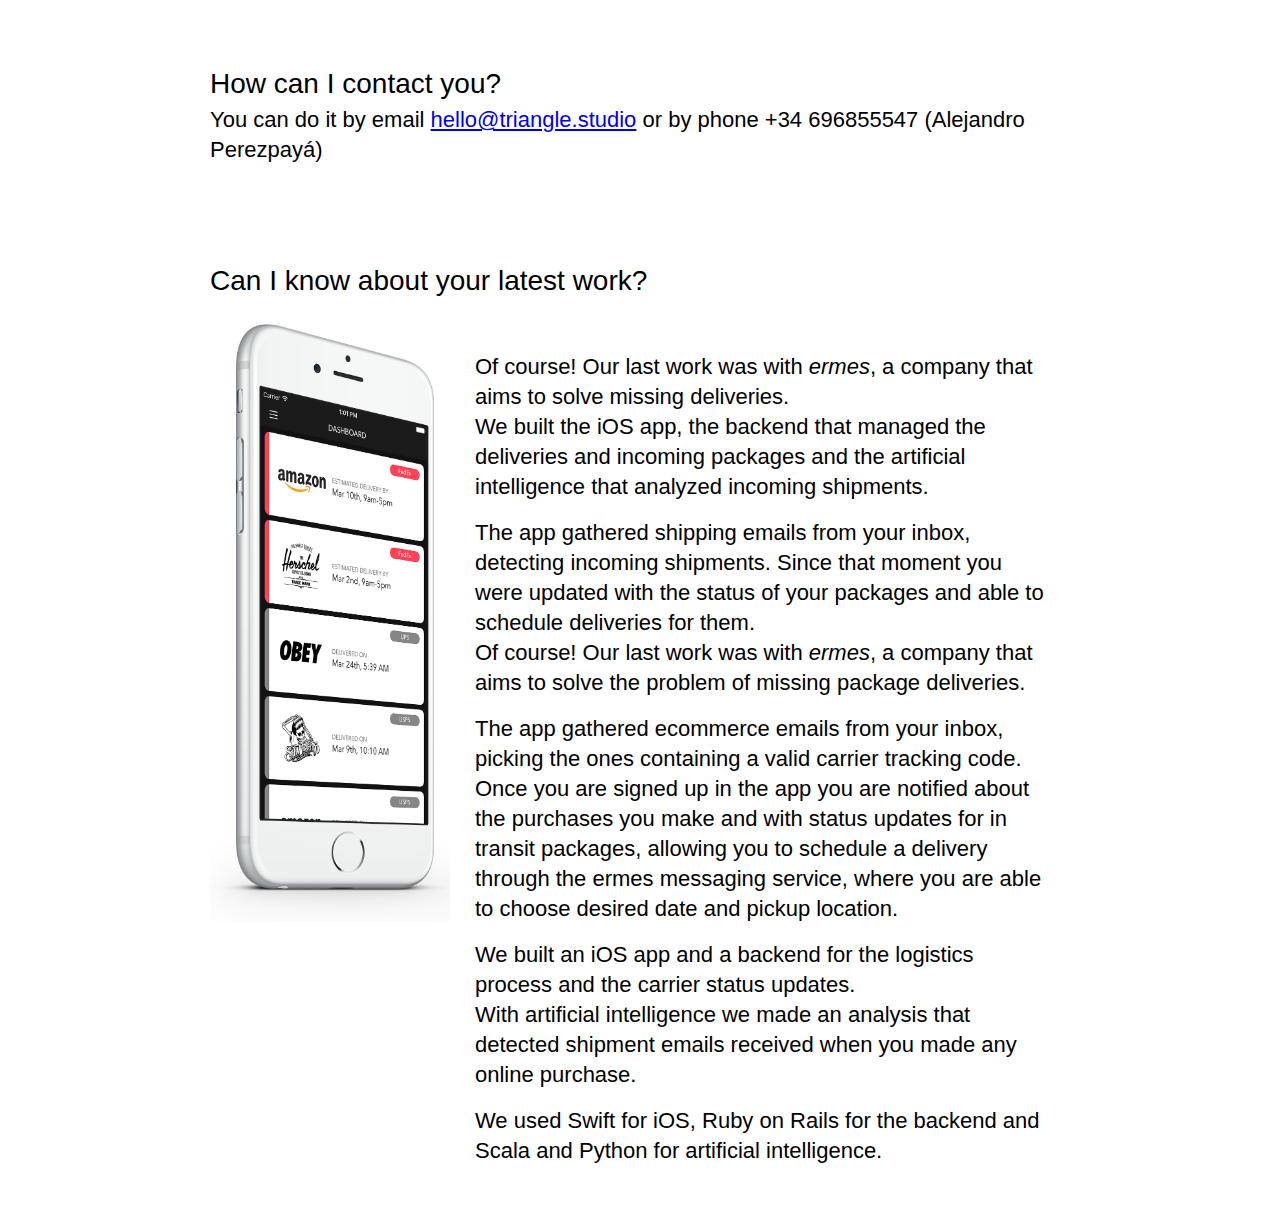
==== commit 0df71bf1: "Improvements" ====
--- a/index.html
+++ b/index.html
@@ -3,6 +3,8 @@
   <head>
     <meta charset="utf-8">
     <title>Triangle Studio</title>
+    <meta name="description" content="We Triangle, a software development studio that creates clean, simple and structured apps.">
+    <meta name="keywords" content="studio, estudio, código, apps, app development, app studio, nativa, code, software, software development, iOS, native, backend, web development, rock solid, triangle, clean code, apps nativas, aplicaciones, apps multiplataforma, multiplataforma, cross platform, consultancy, cross platform apps">
     <link rel="icon" href="favicon.ico">
     <link rel="stylesheet" href="css/reset.css" media="screen" charset="utf-8">
     <link rel="stylesheet" href="css/master.css" media="screen" charset="utf-8">
@@ -10,10 +12,13 @@
   </head>
   <body>
     <header>
-      <h1>
-        <a href="#start">Hello</a>.
-        <a href="es.html#start">Hola</a>.
-      </h1>
+      <hgroup>
+        <h1>
+          <a href="#start">Hello</a>.
+          <a href="es.html#start">Hola</a>.
+        </h1>
+        <h2>triangle <b>studio</b></h2>
+      </hgroup>
       <img src="img/triangle.svg" />
     </header>
     <section class="faq" id="start">
@@ -48,7 +53,7 @@
         </p>
       </article>
       <article>
-        <h2>Can I see your latest work?</h2>
+        <h2>Can I know about your latest work?</h2>
         <figure class="showcase">
           <img src="img/ermes-1.png" />
         </figure>
--- a/css/master.css
+++ b/css/master.css
@@ -38,14 +38,15 @@
   line-height: 36px;
 }
 
-header > h1 > a {
+h1 > a {
   color: #FBFBFB;
   opacity: 0;
   animation: appear 2.0s forwards;
 }
 
-header > h1 > a:hover {
-  opacity: 0.6;
+h1 > a:hover {
+  opacity: 0.2;
+  color: #B2B2B2;
   text-decoration: underline;
 }
 
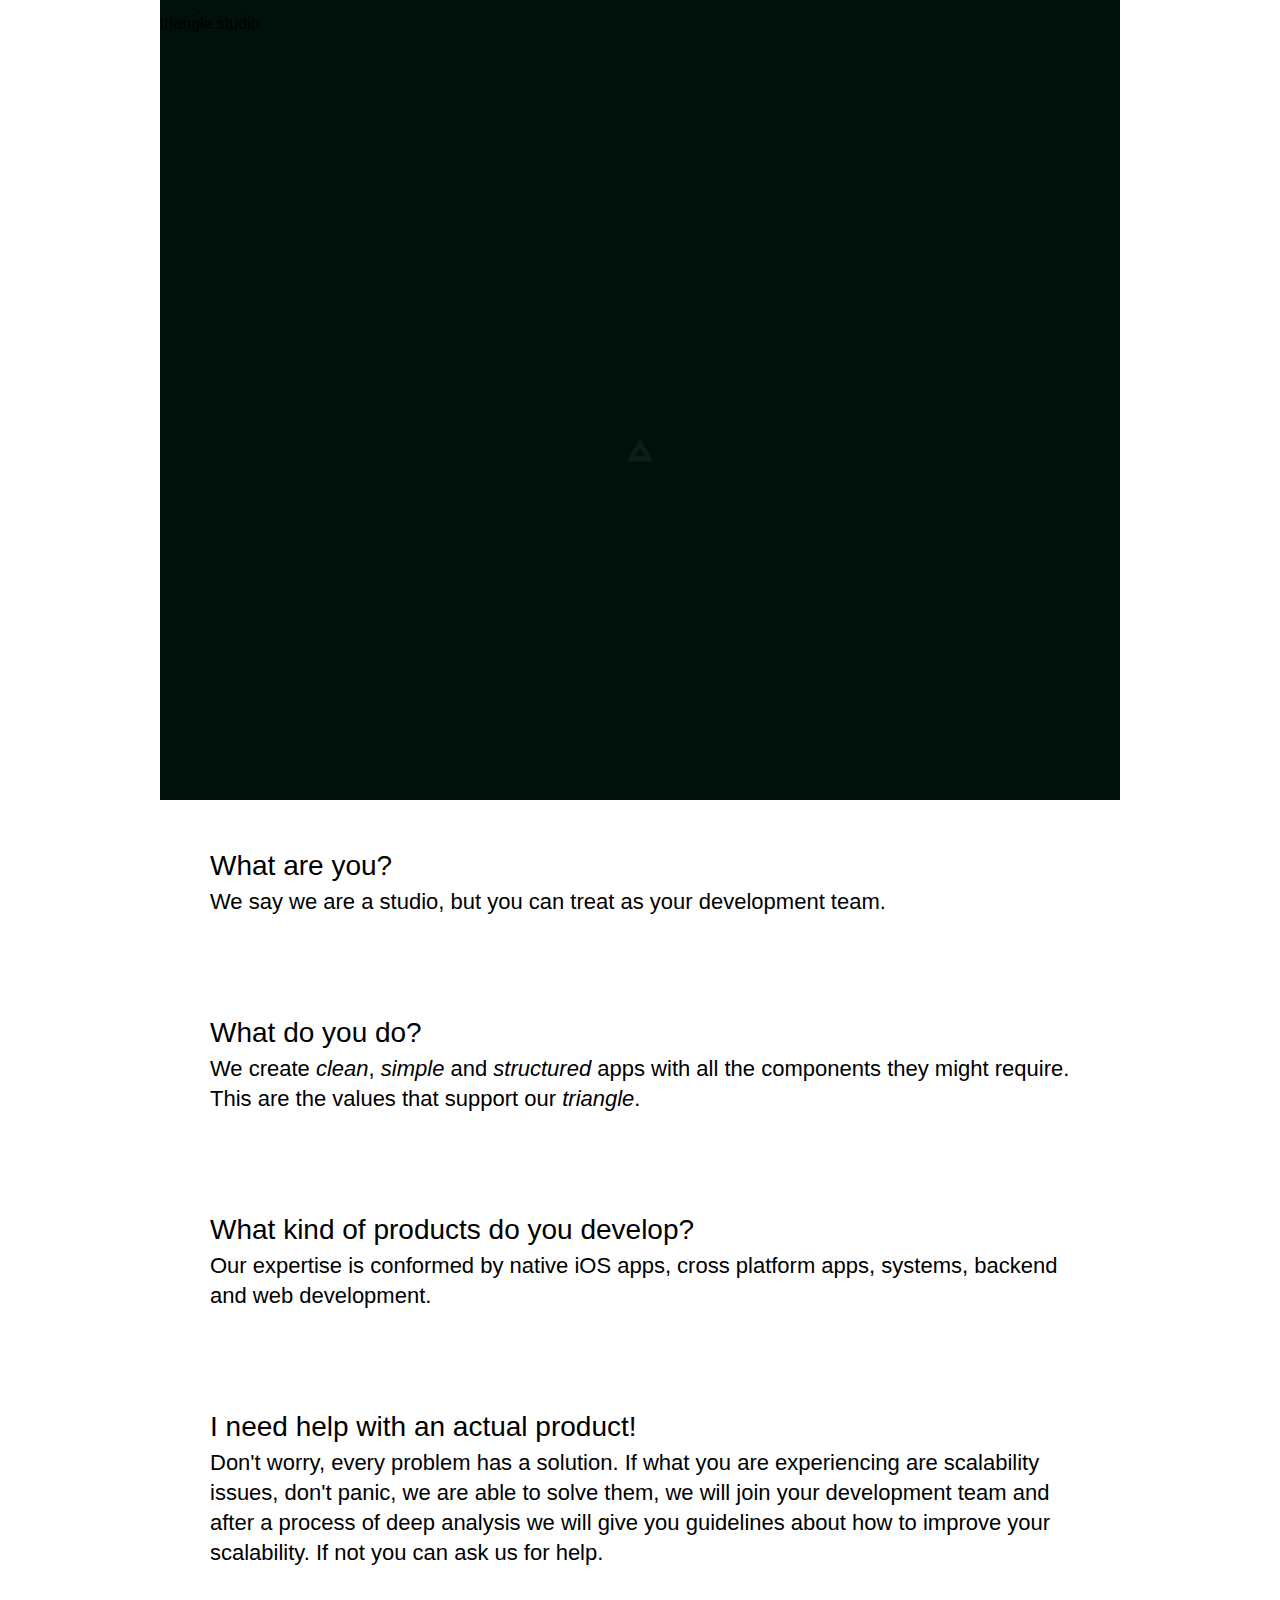
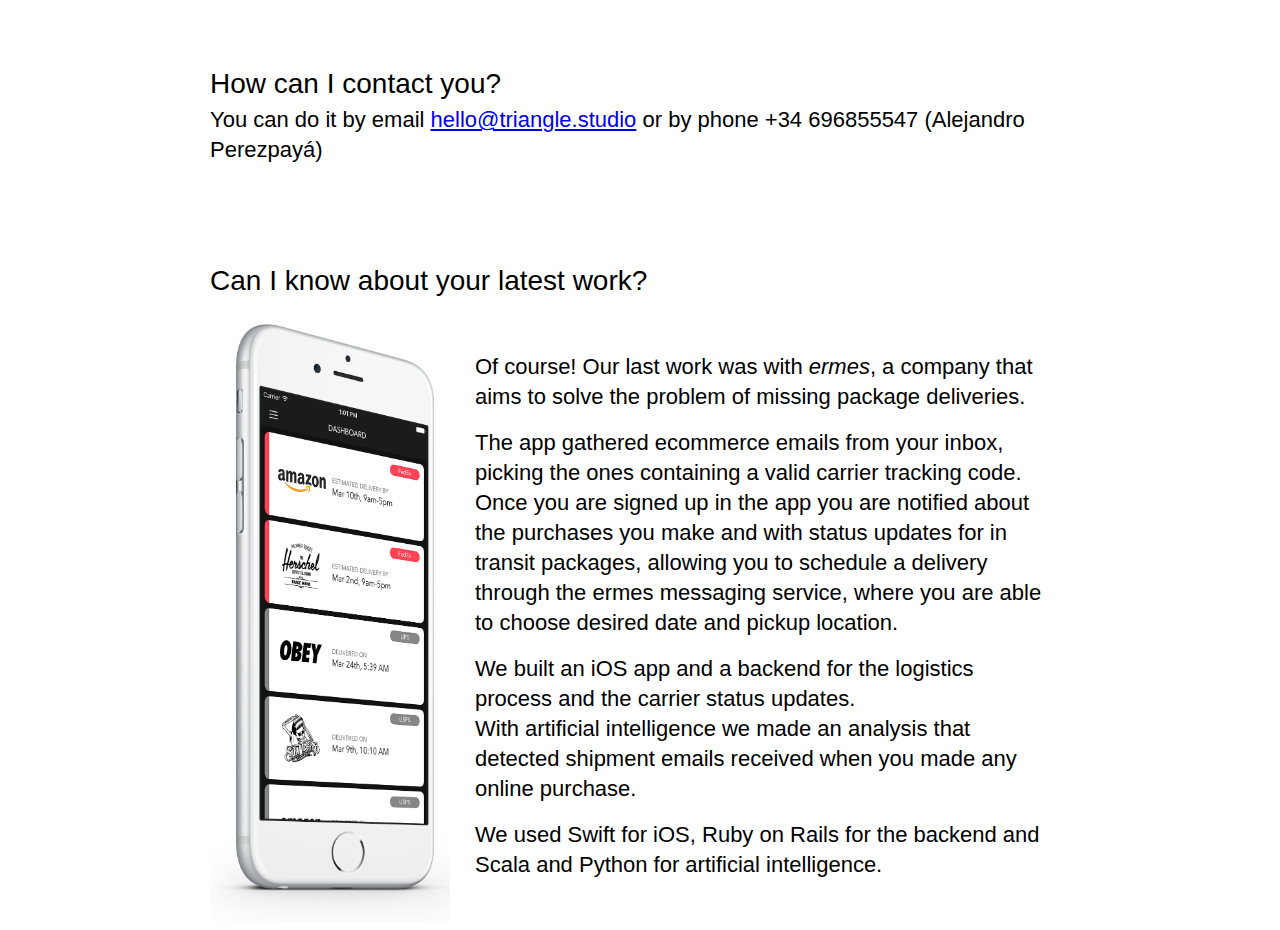
==== commit 96fc8186: "Yet another typo" ====
--- a/index.html
+++ b/index.html
@@ -3,7 +3,7 @@
   <head>
     <meta charset="utf-8">
     <title>Triangle Studio</title>
-    <meta name="description" content="We Triangle, a software development studio that creates clean, simple and structured apps.">
+    <meta name="description" content="We are Triangle, a software development studio that creates clean, simple and structured apps.">
     <meta name="keywords" content="studio, estudio, código, apps, app development, app studio, nativa, code, software, software development, iOS, native, backend, web development, rock solid, triangle, clean code, apps nativas, aplicaciones, apps multiplataforma, multiplataforma, cross platform, consultancy, cross platform apps">
     <link rel="icon" href="favicon.ico">
     <link rel="stylesheet" href="css/reset.css" media="screen" charset="utf-8">
@@ -59,16 +59,6 @@
         </figure>
         <div class="description">
           <p>
-            Of course! Our last work was with <i>ermes</i>, a company that aims to solve missing deliveries.
-          </p>
-          <p>
-            We built the iOS app, the backend that managed the deliveries and incoming packages and the artificial intelligence that analyzed incoming shipments.
-          </p>
-          <br />
-          <p>
-            The app gathered shipping emails from your inbox, detecting incoming shipments. Since that moment you were updated with the status of your packages and able to schedule deliveries for them.
-          </p>
-          <p>
             Of course! Our last work was with <i>ermes</i>, a company that aims to solve the problem of missing package deliveries.
           </p>
           <br />
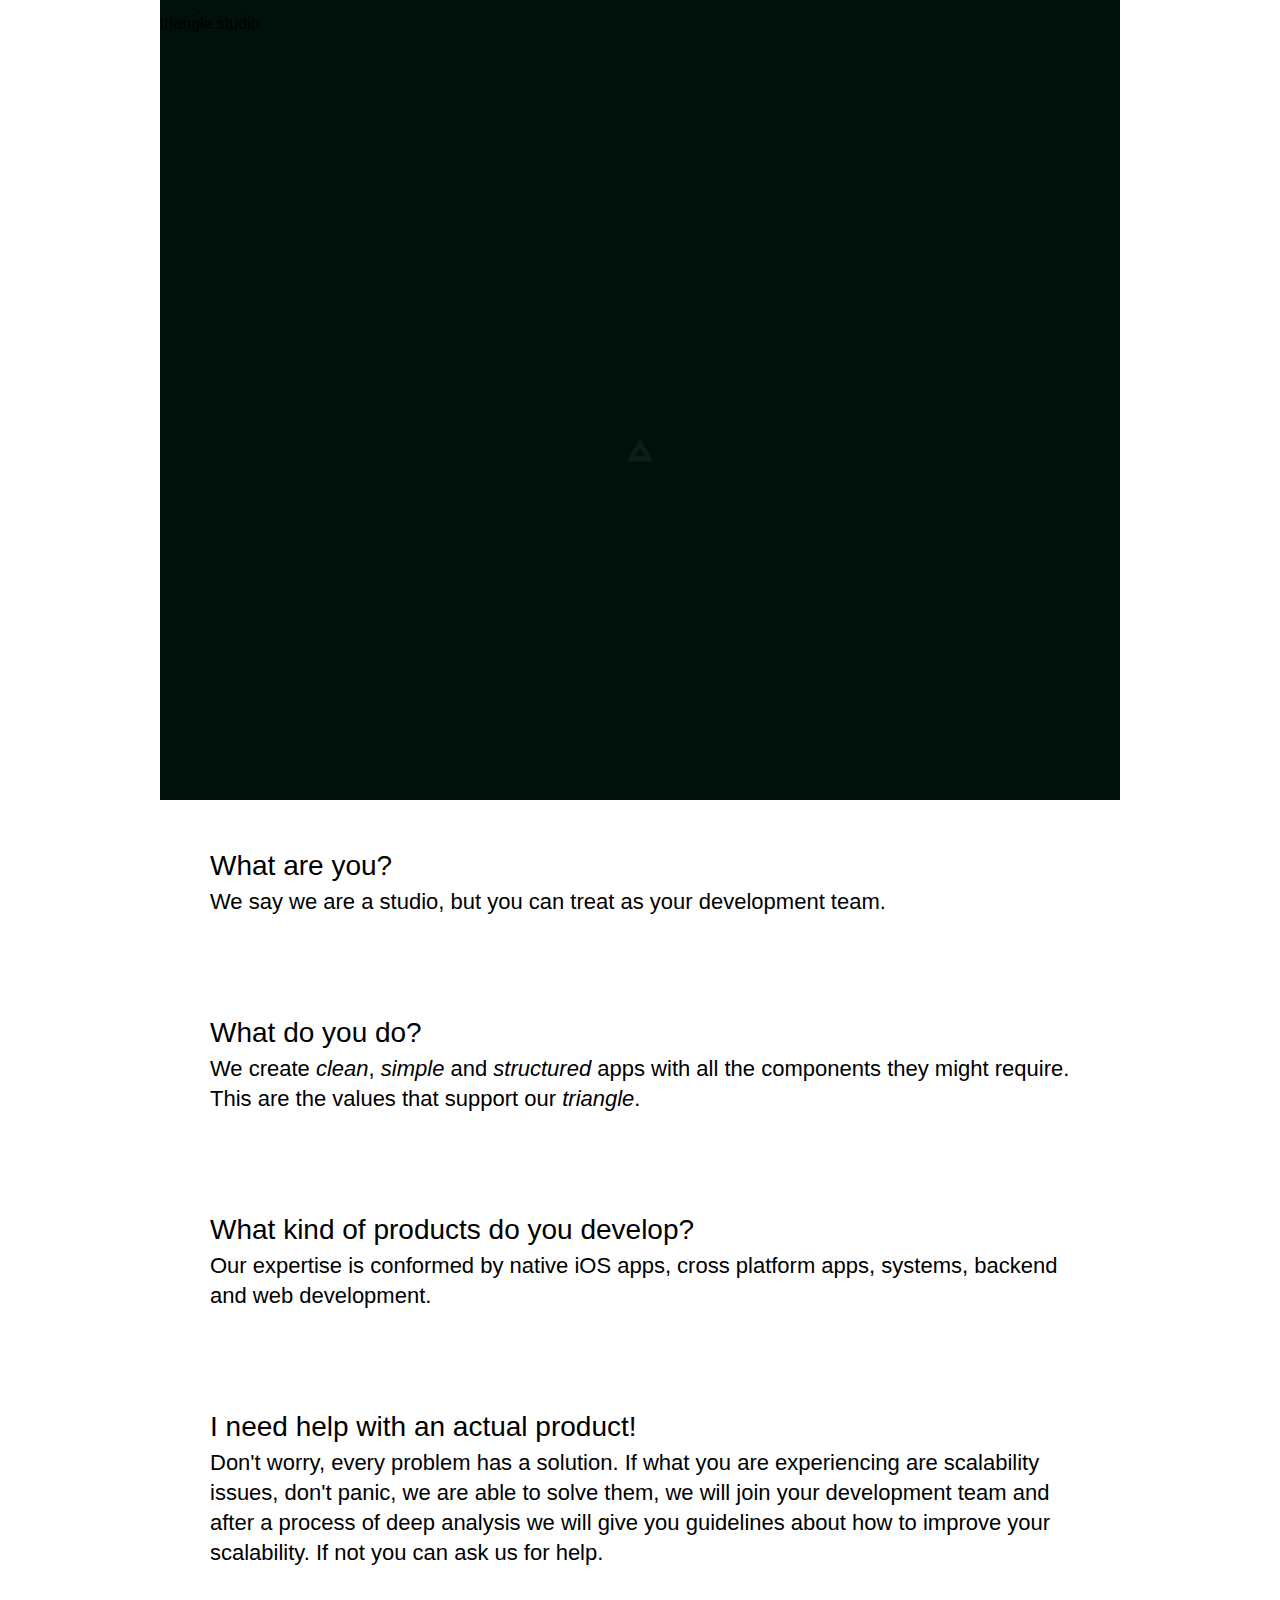
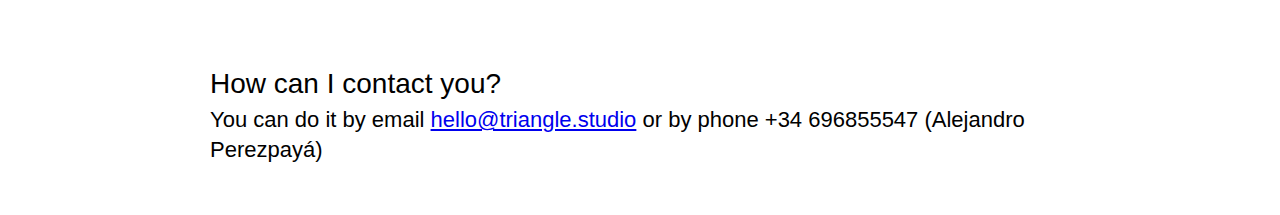
==== commit 579b1779: "They drive me crazy" ====
--- a/index.html
+++ b/index.html
@@ -52,7 +52,7 @@
            You can do it by email <a href="mailto:hello@triangle.studio">hello@triangle.studio</a> or by phone +34 <b>696855547</b> (Alejandro Perezpayá)
         </p>
       </article>
-      <article>
+      <!-- <article>
         <h2>Can I know about your latest work?</h2>
         <figure class="showcase">
           <img src="img/ermes-1.png" />
@@ -77,7 +77,7 @@
             We used Swift for iOS, Ruby on Rails for the backend and Scala and Python for artificial intelligence.
           </p>
         </div>
-      </article>
+      </article> -->
     </section>
     <footer></footer>
   </body>
